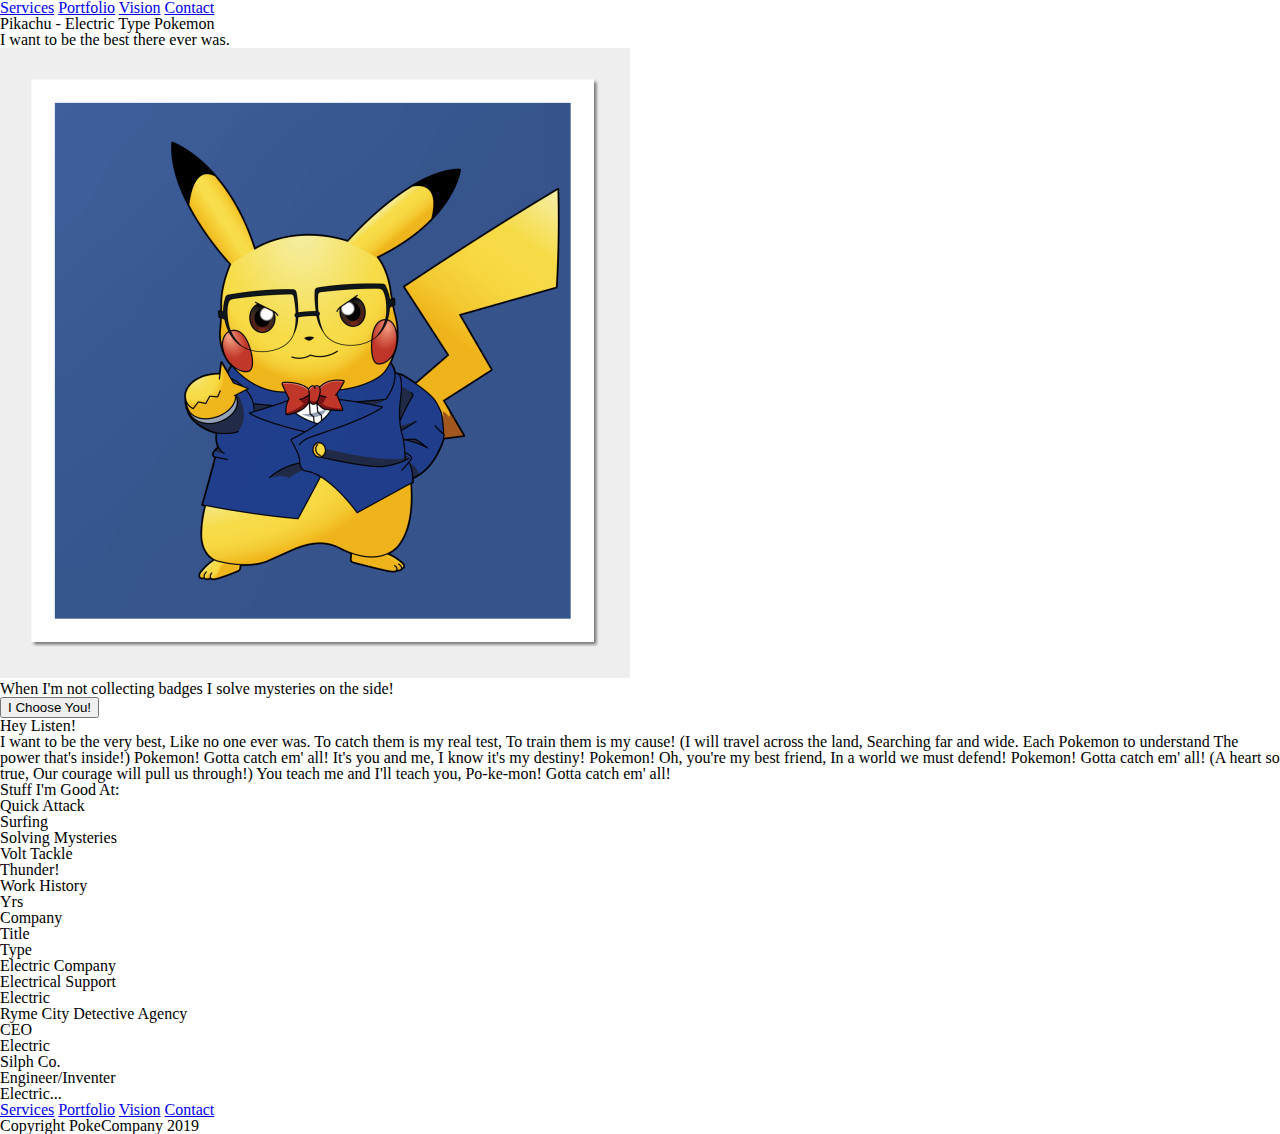
==== index.html @ cef4652c "finished my HTML and tags, ready to work on CSS and LESS now." ====
<!doctype html>

<html lang="en">

<head>
  <meta charset="utf-8">

  <title>My Resume</title>
  <meta name="viewport" content="width=device-width, initial-scale=1">
  <link rel="stylesheet" href="css/index.css">

  <!--[if lt IE 9]>
    <script src="https://cdnjs.cloudflare.com/ajax/libs/html5shiv/3.7.3/html5shiv.js"></script>
  <![endif]-->
</head>

<body>
  <header>
    <nav>
      <a href="#">Services</a>
      <a href="#">Portfolio</a>
      <a href="#">Vision</a>
      <a href="#">Contact</a>
    </nav>

    <div class="resume-top">
      <h1>Pikachu - Electric Type Pokemon</h1>
      <p>I want to be the best there ever was.</p>
      <img src="/images/Pikachu-suit.jpg" alt="Dapper looking Pika   Pika">

      <section class="press-here">
        <p>When I'm not collecting badges I solve mysteries on the side!</p>
        <button>I Choose You!</button>
      </section>
    </div>

    <div class="middle">

      <section class="listen-up">
        <h3>Hey Listen!</h3>
        <p>I want to be the very best,
          Like no one ever was.
          To catch them is my real test,
          To train them is my cause!
          (I will travel across the land,
          Searching far and wide.
          Each Pokemon to understand
          The power that's inside!)
          Pokemon!
          Gotta catch em' all!
          It's you and me,
          I know it's my destiny!
          Pokemon!
          Oh, you're my best friend,
          In a world we must defend!
          Pokemon!
          Gotta catch em' all!
          (A heart so true,
          Our courage will pull us through!)
          You teach me and I'll teach you,
          Po-ke-mon!
          Gotta catch em' all!</p>
      </section>

      <section class="good-stuff">
        <h3>Stuff I'm Good At:</h3>
        <ul>
          <li>Quick Attack</li>
          <li>Surfing</li>
          <li>Solving Mysteries</li>
          <li>Volt Tackle</li>
          <li>Thunder!</li>
        </ul>
      </section>

      <section class="history">
        <h3>Work History</h3>
        <p>Yrs</p>
        <p>Company</p>
        <p>Title</p>
        <p>Type</p>
        <ol>
          <li>
            <p>Electric Company</p>
            <p>Electrical Support</p>
            <p>Electric</p>
          </li>
          <li>
            <p>Ryme City Detective Agency</p>
            <p>CEO</p>
            <p>Electric</p>
          </li>
          <li>
            <p>Silph Co.</p>
            <p>Engineer/Inventer</p>
            <p>Electric...</p>
          </li>
        </ol>
      </section>
    </div>
    <footer>
      <nav>
        <a href="#">Services</a>
        <a href="#">Portfolio</a>
        <a href="#">Vision</a>
        <a href="#">Contact</a>
      </nav>

      <div class="copyright">
        <p>Copyright PokeCompany 2019</p>
      </div>
    </footer>
  </header>
</body>

</html>
---- css/index.css ----
/* http://meyerweb.com/eric/tools/css/reset/ 
   v2.0 | 20110126
   License: none (public domain)
*/
html,
body,
div,
span,
applet,
object,
iframe,
h1,
h2,
h3,
h4,
h5,
h6,
p,
blockquote,
pre,
a,
abbr,
acronym,
address,
big,
cite,
code,
del,
dfn,
em,
img,
ins,
kbd,
q,
s,
samp,
small,
strike,
strong,
sub,
sup,
tt,
var,
b,
u,
i,
center,
dl,
dt,
dd,
ol,
ul,
li,
fieldset,
form,
label,
legend,
table,
caption,
tbody,
tfoot,
thead,
tr,
th,
td,
article,
aside,
canvas,
details,
embed,
figure,
figcaption,
footer,
header,
hgroup,
menu,
nav,
output,
ruby,
section,
summary,
time,
mark,
audio,
video {
  margin: 0;
  padding: 0;
  border: 0;
  font-size: 100%;
  font: inherit;
  vertical-align: baseline;
}
/* HTML5 display-role reset for older browsers */
article,
aside,
details,
figcaption,
figure,
footer,
header,
hgroup,
menu,
nav,
section {
  display: block;
}
body {
  line-height: 1;
}
ol,
ul {
  list-style: none;
}
blockquote,
q {
  quotes: none;
}
blockquote:before,
blockquote:after,
q:before,
q:after {
  content: '';
  content: none;
}
table {
  border-collapse: collapse;
  border-spacing: 0;
}
/* Set every element's box-sizing to border-box */
* {
  box-sizing: border-box;
}
html,
body {
  height: 100%;
}
/*  My code starts here. */
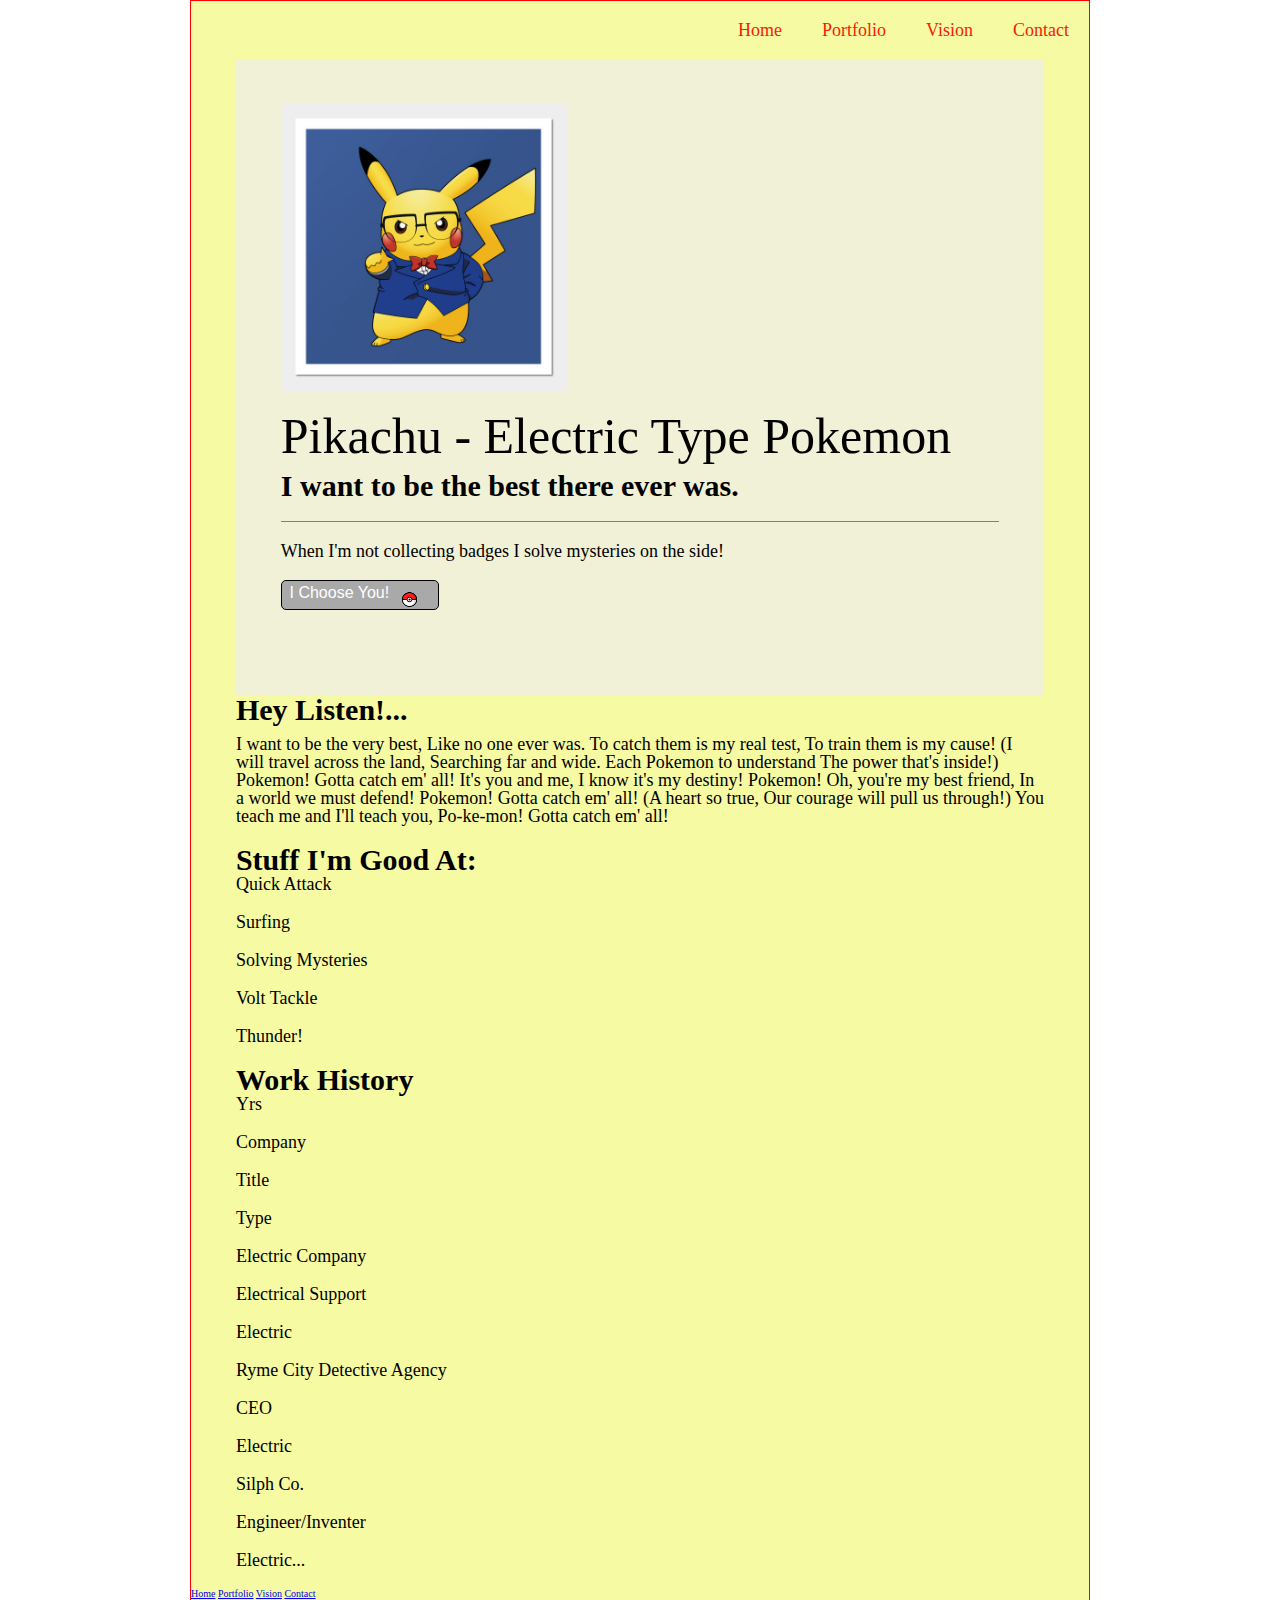
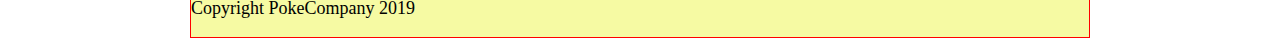
==== commit fa57a91c: "added a few lines of code in CSS pushing my work up to this point." ====
--- a/index.html
+++ b/index.html
@@ -15,29 +15,33 @@
 </head>
 
 <body>
-  <header>
-    <nav>
-      <a href="#">Services</a>
-      <a href="#">Portfolio</a>
-      <a href="#">Vision</a>
-      <a href="#">Contact</a>
-    </nav>
+  <div class="container">
+    <header>
+      <nav>
+        <a href="#">Home</a>
+        <a href="#">Portfolio</a>
+        <a href="#">Vision</a>
+        <a href="#">Contact</a>
+      </nav>
+    </header>
 
     <div class="resume-top">
-      <h1>Pikachu - Electric Type Pokemon</h1>
-      <p>I want to be the best there ever was.</p>
-      <img src="/images/Pikachu-suit.jpg" alt="Dapper looking Pika   Pika">
-
+      <img src="/images/Pikachu-suit.jpg" alt= "Dapper looking Pika Pika">
+      <section class = "resume-text">
+        <h1>Pikachu - Electric Type Pokemon </h1> <br>
+        <h3>I want to be the best there ever was.</h3>
+      </section>
       <section class="press-here">
         <p>When I'm not collecting badges I solve mysteries on the side!</p>
-        <button>I Choose You!</button>
+        <button>I Choose You! <img src="/images/Pokeball.png"> </img</button>
       </section>
     </div>
 
     <div class="middle">
 
       <section class="listen-up">
-        <h3>Hey Listen!</h3>
+        <h3>Hey Listen!...</h3>
+        <br>
         <p>I want to be the very best,
           Like no one ever was.
           To catch them is my real test,
@@ -65,11 +69,21 @@
       <section class="good-stuff">
         <h3>Stuff I'm Good At:</h3>
         <ul>
-          <li>Quick Attack</li>
-          <li>Surfing</li>
-          <li>Solving Mysteries</li>
-          <li>Volt Tackle</li>
-          <li>Thunder!</li>
+          <li>
+            <p> Quick Attack</p>
+          </li>
+          <li>
+            <p>Surfing</p>
+          </li>
+          <li>
+            <p>Solving Mysteries</p>
+          </li>
+          <li>
+            <p>Volt Tackle</p>
+          </li>
+          <li>
+            <p>Thunder!</p>
+          </li>
         </ul>
       </section>
 
@@ -100,7 +114,7 @@
     </div>
     <footer>
       <nav>
-        <a href="#">Services</a>
+        <a href="#">Home</a>
         <a href="#">Portfolio</a>
         <a href="#">Vision</a>
         <a href="#">Contact</a>
@@ -110,7 +124,7 @@
         <p>Copyright PokeCompany 2019</p>
       </div>
     </footer>
-  </header>
+  </div>
 </body>
 
 </html>--- a/css/index.css
+++ b/css/index.css
@@ -130,8 +130,104 @@
 * {
   box-sizing: border-box;
 }
+html {
+  font-size: 62.5%;
+}
+h1 {
+  font-size: 5rem;
+}
+h2 {
+  font-size: 4rem;
+}
+h3 {
+  font-size: 3rem;
+  font-weight: bold;
+}
+h4 {
+  font-size: 2rem;
+}
+p {
+  font-size: 1.8rem;
+  margin-bottom: 2rem;
+}
 html,
 body {
   height: 100%;
 }
 /*  My code starts here. */
+/*========== Mix in ==============*/
+.bg-color {
+  background-color: #F6FAA3;
+}
+.width {
+  width: 90%;
+  margin: auto;
+}
+/*========================================================= */
+/*==========Container================= */
+.container {
+  width: 900px;
+  margin: 0 auto;
+  background-color: #F6FAA3;
+  border: 1px solid red;
+}
+/*========================================================= */
+/*========== Nav ================= */
+header nav {
+  display: flex;
+  justify-content: flex-end;
+}
+header nav a {
+  margin: 2rem;
+  font-size: 1.8rem;
+  color: #F52104;
+  text-decoration: none;
+}
+/*========================================================= */
+/*========== Resume-top ================= */
+img {
+  width: 40%;
+  height: 40%;
+  margin-bottom: 20px;
+}
+.resume-top {
+  display: flex;
+  flex-direction: column;
+  justify-content: center;
+  margin: auto;
+  width: 90%;
+  background: #F0F1D6;
+  padding: 5%;
+}
+.resume-top .resume-text {
+  border-bottom: 1px solid gray;
+  padding-bottom: 2rem;
+}
+.press-here {
+  padding-top: 2rem;
+  padding-bottom: 4rem;
+}
+.press-here button {
+  display: flex;
+  justify-content: center;
+  text-align: center;
+  width: 22%;
+  height: 30px;
+  border: 1px solid black;
+  border-radius: 0.5rem;
+  font-size: 1.6rem;
+  padding: 3px;
+  background: darkgray;
+  color: white;
+}
+.press-here button img {
+  width: 4.1rem;
+  height: 3.1rem;
+}
+/*========================================================= */
+/*========== middle ================= */
+.middle {
+  width: 90%;
+  margin: auto;
+}
+/*========================================================= */
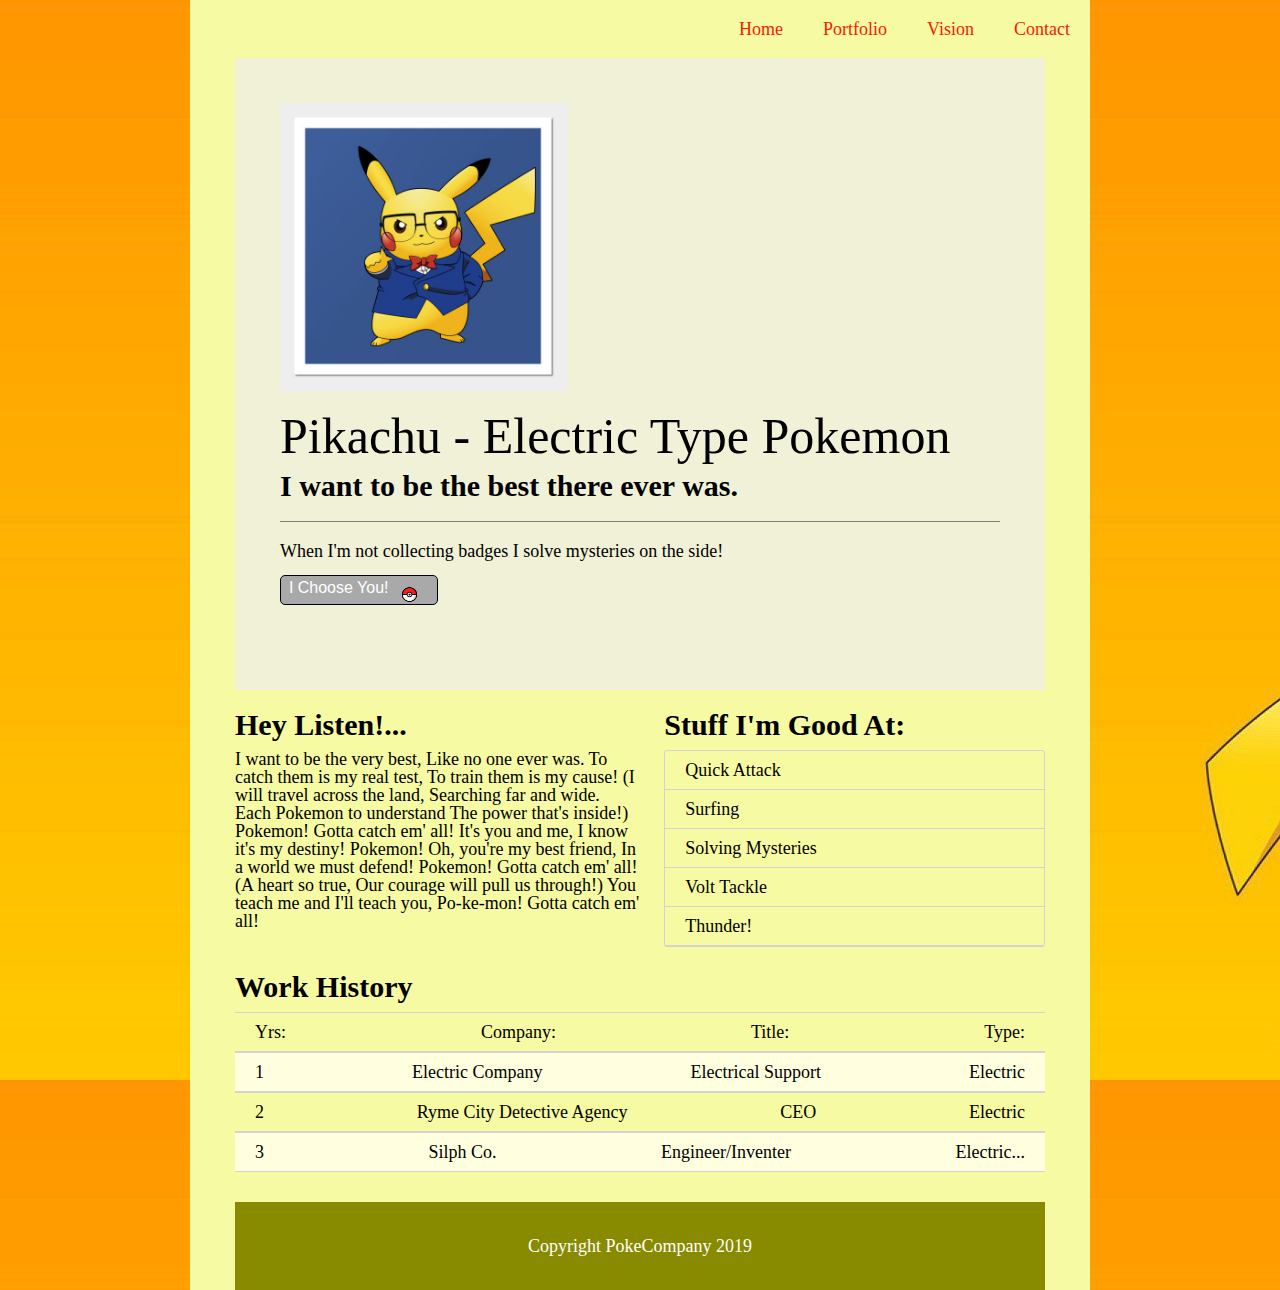
==== commit e34f69bb: "finished MVP and a stretch goal of linking my portfolio, also created a seperate contacts page for m" ====
--- a/index.html
+++ b/index.html
@@ -14,14 +14,14 @@
   <![endif]-->
 </head>
 
-<body>
+<body background ="images/pokemon-bg.jpg">
   <div class="container">
     <header>
       <nav>
-        <a href="#">Home</a>
-        <a href="#">Portfolio</a>
+        <a href="index.html">Home</a>
+        <a href="https://shakeyfries.github.io/">Portfolio</a>
         <a href="#">Vision</a>
-        <a href="#">Contact</a>
+        <a href="contact.html">Contact</a>
       </nav>
     </header>
 
@@ -68,6 +68,7 @@
 
       <section class="good-stuff">
         <h3>Stuff I'm Good At:</h3>
+        <br>
         <ul>
           <li>
             <p> Quick Attack</p>
@@ -89,37 +90,41 @@
 
       <section class="history">
         <h3>Work History</h3>
-        <p>Yrs</p>
-        <p>Company</p>
-        <p>Title</p>
-        <p>Type</p>
-        <ol>
-          <li>
-            <p>Electric Company</p>
-            <p>Electrical Support</p>
-            <p>Electric</p>
-          </li>
-          <li>
-            <p>Ryme City Detective Agency</p>
-            <p>CEO</p>
-            <p>Electric</p>
-          </li>
-          <li>
-            <p>Silph Co.</p>
-            <p>Engineer/Inventer</p>
-            <p>Electric...</p>
-          </li>
-        </ol>
+        <br>
+          <ol>
+            <li class="grid">
+              <p> Yrs: </p>
+              <p>Company:</p>
+              <p>Title:</p>
+              <p>Type:</p>
+            </li>
+
+            <li class="grid">
+              <p>1</p>
+              <p>Electric Company</p>
+              <p>Electrical Support</p>
+              <p>Electric</p>
+            </li>
+
+            <li class="grid">
+              <p>2</p>
+              <p>Ryme City Detective Agency</p>
+              <p>CEO</p>
+              <p>Electric</p>
+            </li>
+
+            <li class="grid">
+              <p>3</p>
+              <p>Silph Co.</p>
+              <p>Engineer/Inventer</p>
+              <p>Electric...</p>
+            </li>
+
+          </ol>
       </section>
     </div>
     <footer>
-      <nav>
-        <a href="#">Home</a>
-        <a href="#">Portfolio</a>
-        <a href="#">Vision</a>
-        <a href="#">Contact</a>
-      </nav>
-
+     
       <div class="copyright">
         <p>Copyright PokeCompany 2019</p>
       </div>
--- a/css/index.css
+++ b/css/index.css
@@ -148,7 +148,6 @@
 }
 p {
   font-size: 1.8rem;
-  margin-bottom: 2rem;
 }
 html,
 body {
@@ -169,15 +168,26 @@
   width: 900px;
   margin: 0 auto;
   background-color: #F6FAA3;
-  border: 1px solid red;
+}
+@media (max-width: 800px) {
+  .container {
+    width: 90%;
+    margin: 0 auto;
+  }
+}
+@media (max-width: 800px) and (max-width: 500px) {
+  .container {
+    width: 90%;
+    margin: 0 auto;
+  }
 }
 /*========================================================= */
 /*========== Nav ================= */
-header nav {
+nav {
   display: flex;
   justify-content: flex-end;
 }
-header nav a {
+nav a {
   margin: 2rem;
   font-size: 1.8rem;
   color: #F52104;
@@ -185,11 +195,6 @@
 }
 /*========================================================= */
 /*========== Resume-top ================= */
-img {
-  width: 40%;
-  height: 40%;
-  margin-bottom: 20px;
-}
 .resume-top {
   display: flex;
   flex-direction: column;
@@ -198,6 +203,19 @@
   width: 90%;
   background: #F0F1D6;
   padding: 5%;
+}
+.resume-top img {
+  width: 40%;
+  height: 40%;
+  margin-bottom: 20px;
+}
+@media (max-width: 800px) {
+  .resume-top {
+    display: flex;
+    flex-direction: column;
+    justify-content: center;
+    text-align: center;
+  }
 }
 .resume-top .resume-text {
   border-bottom: 1px solid gray;
@@ -224,10 +242,110 @@
   width: 4.1rem;
   height: 3.1rem;
 }
+.press-here p {
+  margin-bottom: 1.5rem;
+}
+@media (max-width: 800px) {
+  .press-here button {
+    width: 30%;
+    height: 50px;
+  }
+}
+@media (max-width: 500px) {
+  .press-here button {
+    width: 100%;
+    height: 50px;
+  }
+}
 /*========================================================= */
 /*========== middle ================= */
 .middle {
   width: 90%;
   margin: auto;
-}
-/*========================================================= */
+  margin-top: 2rem;
+  display: flex;
+  justify-content: space-between;
+  flex-wrap: wrap;
+}
+.middle .listen-up {
+  width: 50%;
+}
+.good-stuff {
+  width: 47%;
+  margin-bottom: 25px;
+}
+@media (max-width: 800px) {
+  .good-stuff {
+    margin-bottom: 50px;
+  }
+}
+@media (max-width: 800px) and (max-width: 500px) {
+  .good-stuff {
+    margin-bottom: 30%;
+  }
+}
+.good-stuff ul {
+  border: 1px solid lightgray;
+  border-radius: 3px;
+  display: flex;
+  flex-direction: column;
+  justify-content: flex-start;
+  text-align: center;
+}
+.good-stuff ul li {
+  border-bottom: 1px solid lightgray;
+  display: flex;
+  justify-content: flex-start;
+  align-items: center;
+}
+.good-stuff ul li p {
+  margin: 10px 20px;
+}
+.history {
+  width: 100%;
+  margin: 0 auto;
+  display: grid;
+}
+.grid {
+  display: flex;
+  justify-content: space-between;
+  text-align: center;
+  border-top: 1px solid lightgray;
+  border-bottom: 1px solid lightgray;
+}
+.grid p {
+  margin: 10px 20px;
+}
+.grid:nth-child(even) {
+  background: #FFFFE0;
+}
+/*========================================================= */
+/*======== Footer ============== */
+.copyright {
+  display: flex;
+  flex-direction: column;
+  text-align: center;
+  margin: auto;
+  padding: 35px 0;
+  width: 90%;
+  background: #888A00;
+  margin-top: 30px;
+  color: white;
+}
+/*========================================================= */
+/*======== Contact ============== */
+.contact .pika {
+  width: 100%;
+  height: 400px;
+  margin-top: 10px;
+  margin-bottom: 40px;
+}
+form {
+  height: 400px;
+  display: flex;
+  flex-direction: column;
+  justify-content: space-evenly;
+  font-size: 20pt;
+  padding: 20px;
+}
+/*========================================================= */
